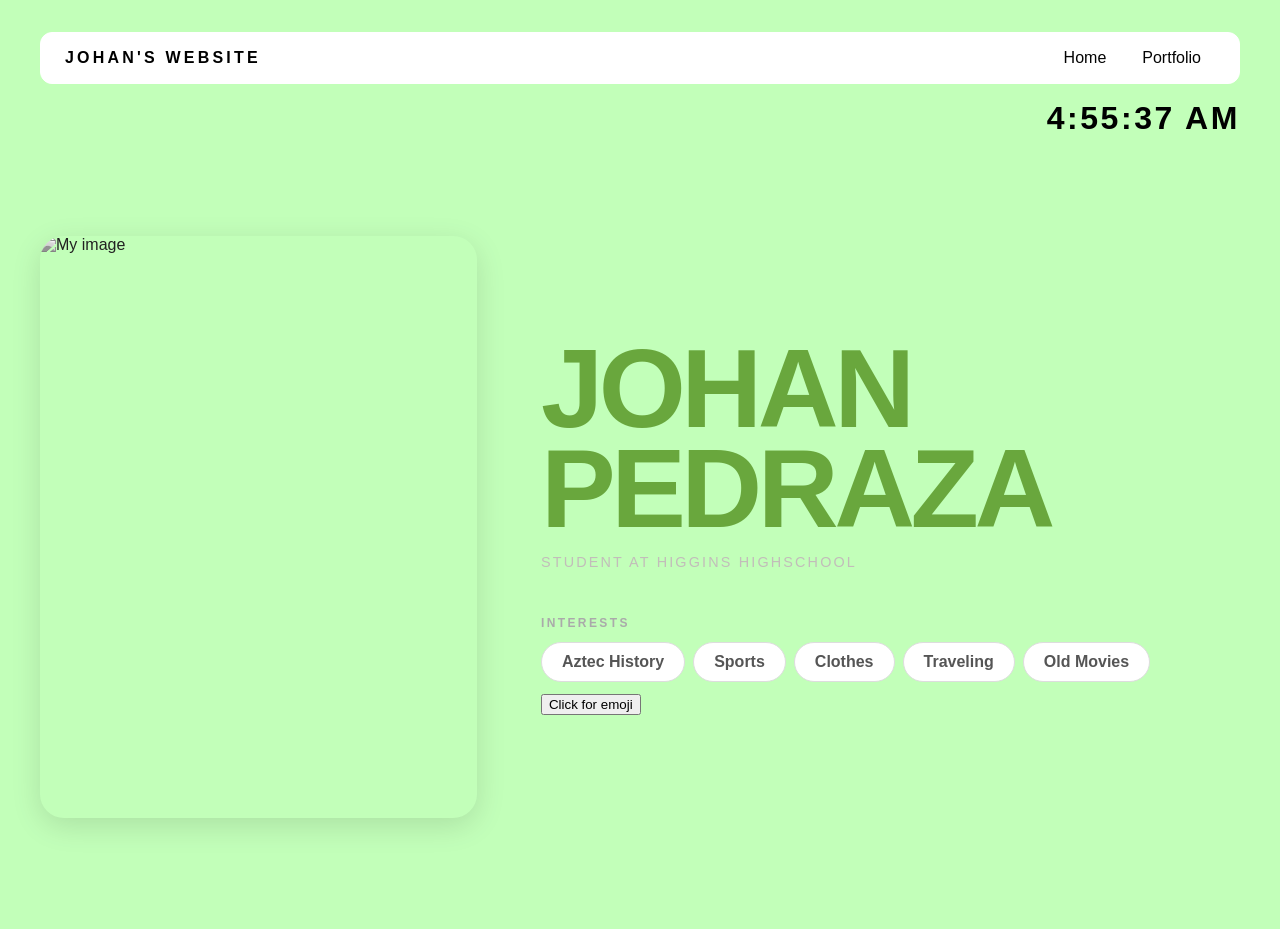
==== index.html @ 4bc7fce8 "Move button below interests" ====
<!DOCTYPE html>
<html>

<head>
  <title>Johan's First project</title>
  <link rel="stylesheet" href="style.css" />
</head>

<body>
  <!-- All content goes here -->
  <div id="all-contents">
    <nav>
      <h1>Johan's Website</h1>
      <ul id="nav-ul">
        <li class="nav-li"><a href="index.html">Home</a></li>
        <li class="nav-li"><a href="portfolio.html">Portfolio</a></li>
      </ul>
    </nav>

    <div class="home-clock">
      <time id="current-time" datetime="">Loading time...</time>
    </div>

    <script>
      const currentTime = document.getElementById("current-time");

      function updateClock() {
        const now = new Date();
        currentTime.textContent = now.toLocaleTimeString();
        currentTime.dateTime = now.toISOString();
      }

      updateClock();
      setInterval(updateClock, 1000);
    </script>

    <main>
      <div class="sidebar">
        <img class="sidebar-img"
          src="https://images-wixmp-ed30a86b8c4ca887773594c2.wixmp.com/f/1a753bba-0d80-418b-83b2-7d2fc41be297/d3fx0s8-b1c5478d-c6bd-4c3c-8e31-80835d4dbaa6.jpg/v1/fill/w_800,h_948,q_75,strp/aztec_jaguar_warrior_by_artbyjts_d3fx0s8-fullview.jpg?token=eyJ0eXAiOiJKV1QiLCJhbGciOiJIUzI1NiJ9.[base64].jLSuNXJDB8Yh2XQPul6a2eyeNmB30bhwealR5e9B4VI"
          alt="My image" />
      </div>

      <div class="content">
        <h2>Johan Pedraza</h2>
        <p>Student at Higgins Highschool</p>

        <div id="interests">
          <h3>Interests</h3>
          <ul>
            <li>Aztec History</li>
            <li>Sports</li>
            <li>Clothes</li>
            <li>Traveling</li>
            <li>Old Movies</li>
          </ul>
        </div>

        <button>Click for emoji</button>
      </div>
    </main>
  </div>
</body>

</html>
---- style.css ----
* {
  box-sizing: border-box;
}

body {
  margin: 0;
  background: #c2ffb9;
  color: #222;
  font-family: "Helvetica Neue", Arial, sans-serif;
}

#all-contents {
  max-width: 1500px;
  min-height: 100vh;
  margin: 0 auto;
  padding: 32px 40px;
}
main {
  display: grid;
  grid-template-columns: minmax(220px, 1fr) minmax(420px, 1.6fr);
  align-items: center;
  min-height: calc(100vh - 160px);
  gap: clamp(32px, 5vw, 80px);
}

.sidebar {
  width: 100%;
}

.content {
  display: flex;
  flex-direction: column;
  align-items: flex-start;
  gap: 12px;
}
h2 {
  margin: 0;
  font-size: clamp(4rem, 10vw, 7rem);
  line-height: 0.9;
  font-weight: 900;
  letter-spacing: -0.04em;
  text-transform: uppercase;
  color: #69a73d;
}

.content > p {
  margin: 0;
  color: #c2bdba;
  font-size: 0.9rem;
  text-transform: uppercase;
  letter-spacing: 0.15em;
  line-height: 1.4;
}
#interests {
  margin-top: 32px;
  width: 100%;
}

#interests h3 {
  margin: 0 0 12px;
  font-size: 0.75rem;
  font-weight: 700;
  text-transform: uppercase;
  letter-spacing: 0.2em;
  color: #aaa;
}

#interests ul {
  list-style: none;
  margin: 0;
  padding: 0;
  display: flex;
  flex-wrap: wrap;
  gap: 8px;
}

#interests li {
  color: #555;
  font-size: 1rem;
  font-weight: 600;
  padding: 10px 20px;
  background: #ffffff;
  border: 1px solid #ddd;
  border-radius: 100px;
  transition:
    background 0.25s ease,
    color 0.25s ease,
    transform 0.25s ease;
  cursor: default;
}

#interests li:hover {
  background: #ccff99;
  color: #000000;
  border-color: #000;
  transform: translateY(-2px);
}
.sidebar-img {
  width: 100%;
  max-width: 760px;
  aspect-ratio: 3 / 4;
  object-fit: cover;
  display: block;
  border-radius: 16px;
  filter: grayscale(100%);
  box-shadow: 0 8px 30px rgba(255, 255, 255, 0.12);
  transition:
    filter 0.4s ease,
    transform 0.4s ease,
    box-shadow 0.4s ease;
}

.sidebar-img:hover {
  filter: grayscale(0%);
  transform: translateY(-4px);
  box-shadow: 0 16px 40px rgba(0, 0, 0, 0);
}
.sidebar-img {
  width: 100%;
  max-width: 760px;
  aspect-ratio: 3 / 4;
  object-fit: cover;
  display: block;
  border-radius: 24px;
  box-shadow: 0 8px 30px rgba(0, 0, 0, 0.12);
}
nav {
  display: flex;
  justify-content: space-between;
  align-items: center;
  margin-bottom: 48px;
  padding: 16px 24px;
  background: #fff;
  border: 1px solid #ffffff;
  border-radius: 12px;
  transition:
    transform 0.25s ease,
    box-shadow 0.25s ease;
}

nav:hover {
  transform: translateY(-3px);
  box-shadow: 0 10px 24px rgba(0, 0, 0, 0.12);
}

nav h1 {
  margin: 0;
  font-size: 1rem;
  font-weight: 700;
  text-transform: uppercase;
  letter-spacing: 0.2em;
  color: #000;
}

#nav-ul {
  list-style: none;
  display: flex;
  gap: 8px;
  margin: 0;
  padding: 0;
}

.nav-li a {
  color: #030303;
  text-decoration: none;
  font-size: 1rem;
  font-weight: 500;
  padding: 6px 14px;
  border-radius: 8px;
  transition:
    background 0.25s ease,
    color 0.25s ease;
}

.nav-li a:hover {
  background: #ccff99;
  color: #000000;
}

.portfolio-main {
  display: block;
  min-height: calc(100vh - 160px);
}

.portfolio-header {
  display: flex;
  flex-direction: column;
  align-items: flex-start;
  gap: 16px;
}

.portfolio-header h2 {
  font-size: clamp(2rem, 4vw, 3.5rem);
  line-height: 1;
  margin: 0;
}

.home-clock {
  display: flex;
  justify-content: flex-end;
  margin: -32px 0 20px;
}

#current-time {
  color: #000000;
  font-size: 2rem;
  font-weight: 600;
  letter-spacing: 0.08em;
}
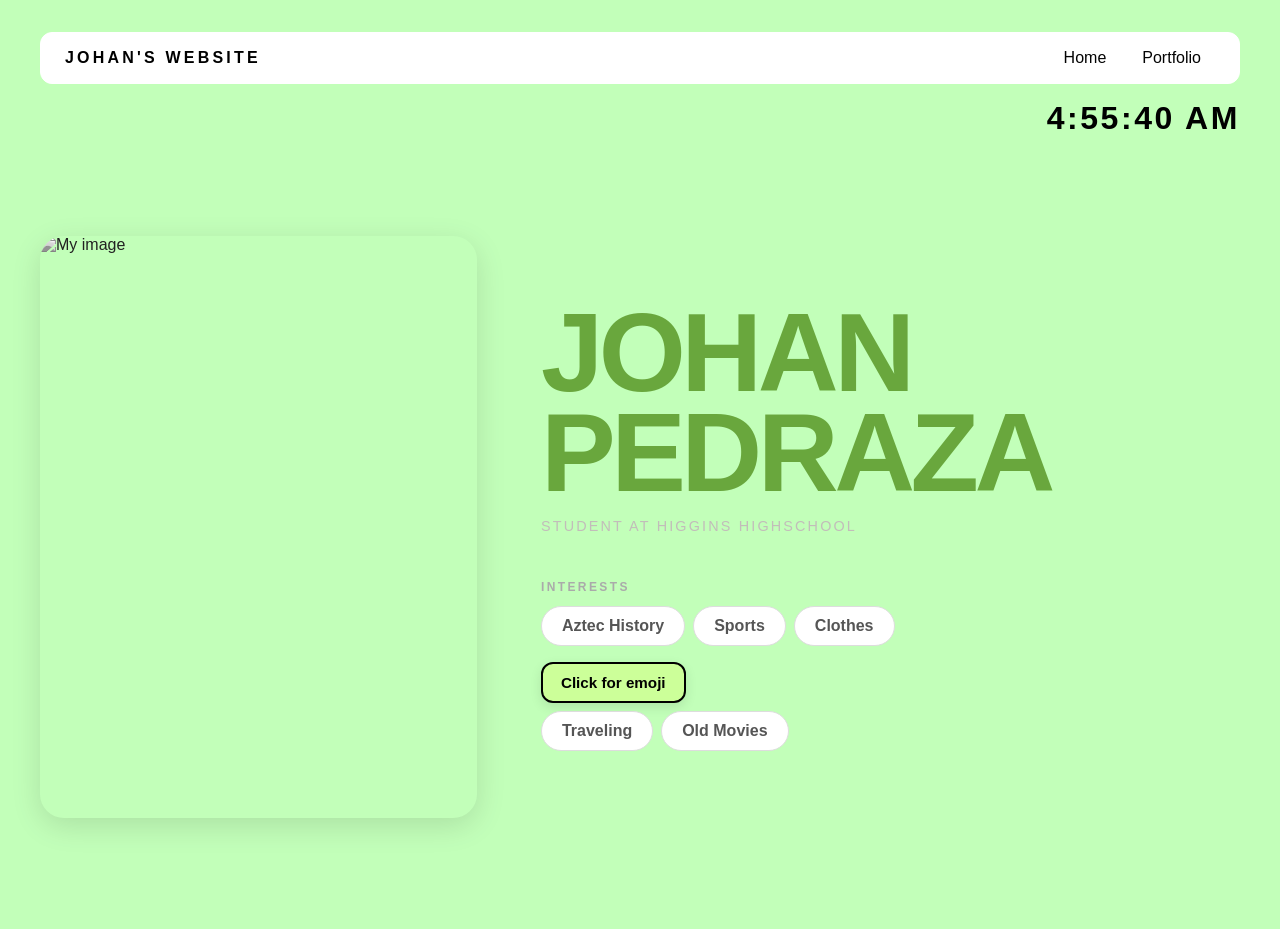
==== commit 87ac30dd: "Place button below Clothes interest" ====
--- a/index.html
+++ b/index.html
@@ -51,12 +51,11 @@
             <li>Aztec History</li>
             <li>Sports</li>
             <li>Clothes</li>
+            <li class="interest-button"><button>Click for emoji</button></li>
             <li>Traveling</li>
             <li>Old Movies</li>
           </ul>
         </div>
-
-        <button>Click for emoji</button>
       </div>
     </main>
   </div>
--- a/style.css
+++ b/style.css
@@ -95,6 +95,34 @@
   border-color: #000;
   transform: translateY(-2px);
 }
+
+#interests li.interest-button {
+  width: 100%;
+  background: transparent;
+  border: none;
+  border-radius: 0;
+  padding: 0;
+  cursor: default;
+}
+
+#interests li.interest-button button {
+  margin-top: 8px;
+  display: inline-block;
+  padding: 10px 18px;
+  font-size: 0.95rem;
+  font-weight: 700;
+  border: 2px solid #000;
+  border-radius: 12px;
+  background: #ccff99;
+  color: #000;
+  cursor: pointer;
+  box-shadow: 0 4px 12px rgba(0, 0, 0, 0.1);
+}
+
+#interests li.interest-button button:hover {
+  background: #b6f06d;
+}
+
 .sidebar-img {
   width: 100%;
   max-width: 760px;
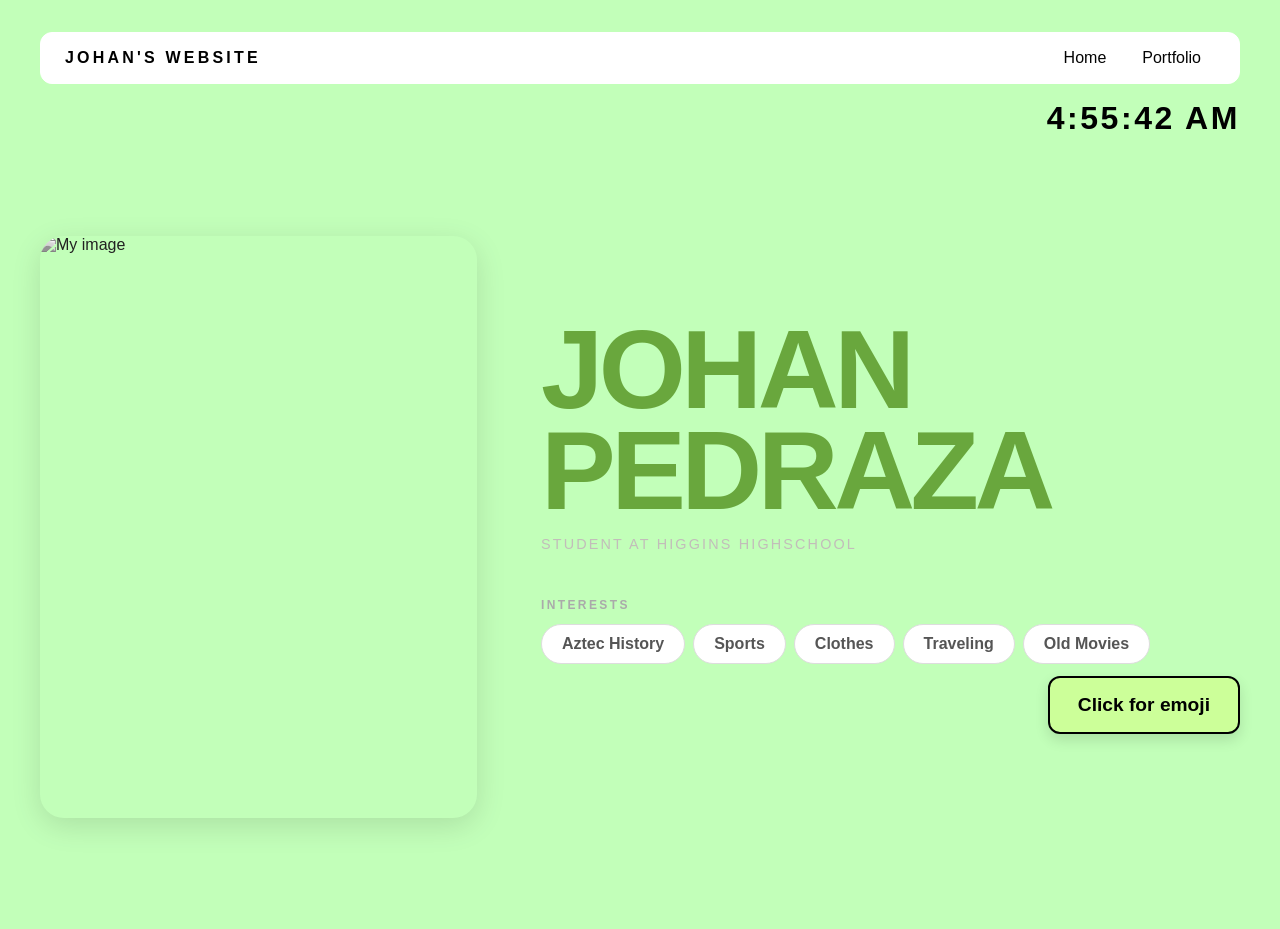
==== commit 020887a8: "Restore previous button layout" ====
--- a/index.html
+++ b/index.html
@@ -51,11 +51,12 @@
             <li>Aztec History</li>
             <li>Sports</li>
             <li>Clothes</li>
-            <li class="interest-button"><button>Click for emoji</button></li>
             <li>Traveling</li>
             <li>Old Movies</li>
           </ul>
         </div>
+
+        <button>Click for emoji</button>
       </div>
     </main>
   </div>
--- a/style.css
+++ b/style.css
@@ -96,30 +96,21 @@
   transform: translateY(-2px);
 }
 
-#interests li.interest-button {
-  width: 100%;
-  background: transparent;
-  border: none;
-  border-radius: 0;
-  padding: 0;
-  cursor: default;
-}
-
-#interests li.interest-button button {
-  margin-top: 8px;
-  display: inline-block;
-  padding: 10px 18px;
-  font-size: 0.95rem;
+button {
+  margin-left: auto;
+  display: block;
+  padding: 16px 28px;
+  font-size: 1.2rem;
   font-weight: 700;
   border: 2px solid #000;
   border-radius: 12px;
   background: #ccff99;
   color: #000;
   cursor: pointer;
-  box-shadow: 0 4px 12px rgba(0, 0, 0, 0.1);
-}
-
-#interests li.interest-button button:hover {
+  box-shadow: 0 6px 14px rgba(0, 0, 0, 0.12);
+}
+
+button:hover {
   background: #b6f06d;
 }
 
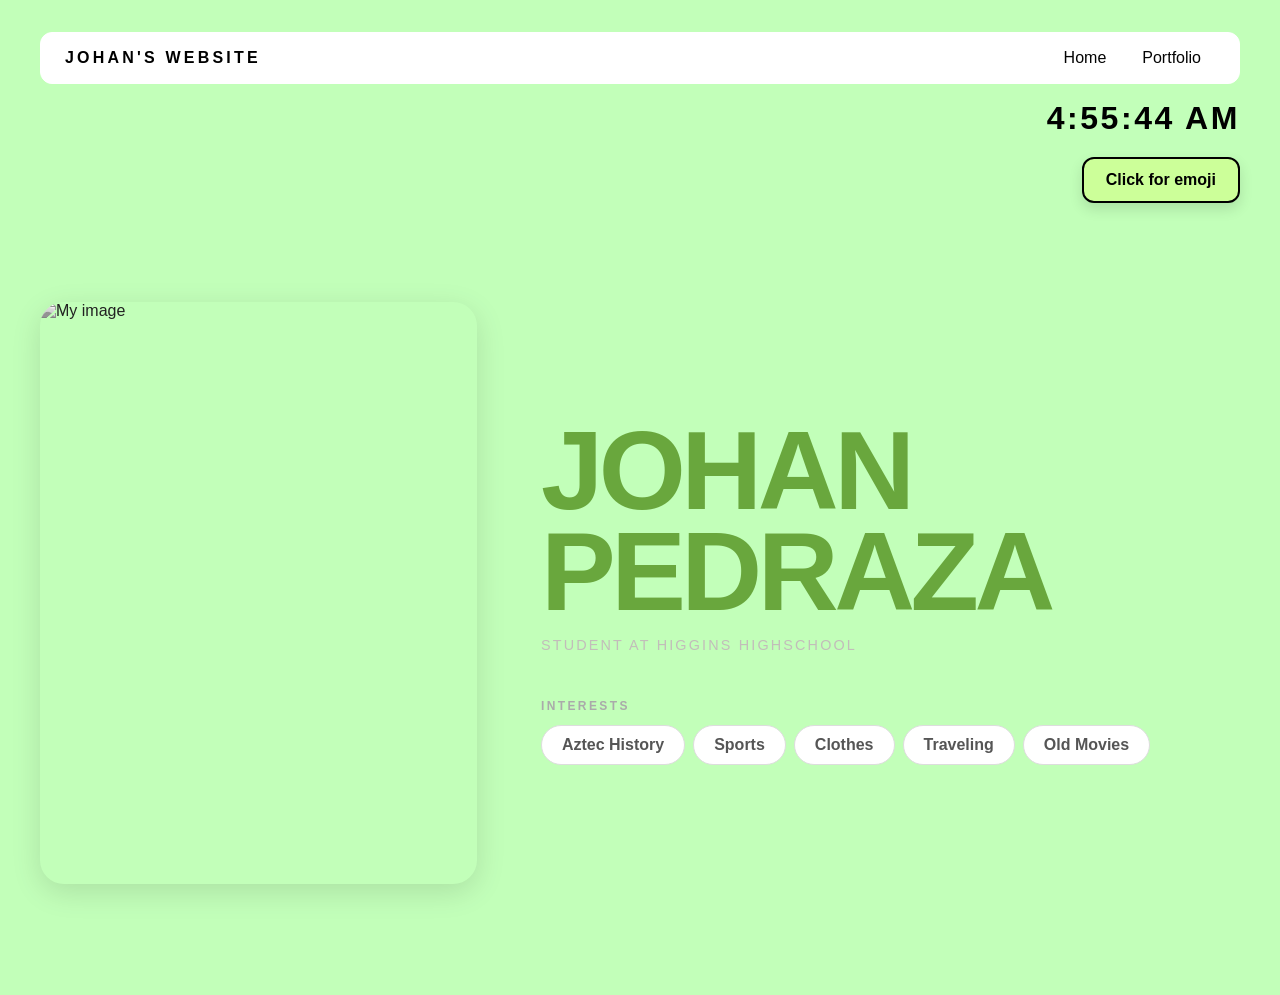
==== commit 9e857e09: "Move button below clock" ====
--- a/index.html
+++ b/index.html
@@ -20,6 +20,8 @@
     <div class="home-clock">
       <time id="current-time" datetime="">Loading time...</time>
     </div>
+
+    <button class="top-button">Click for emoji</button>
 
     <script>
       const currentTime = document.getElementById("current-time");
@@ -56,7 +58,6 @@
           </ul>
         </div>
 
-        <button>Click for emoji</button>
       </div>
     </main>
   </div>
--- a/style.css
+++ b/style.css
@@ -96,11 +96,11 @@
   transform: translateY(-2px);
 }
 
-button {
-  margin-left: auto;
-  display: block;
-  padding: 16px 28px;
-  font-size: 1.2rem;
+.top-button {
+  display: block;
+  margin: 0 0 20px auto;
+  padding: 12px 22px;
+  font-size: 1rem;
   font-weight: 700;
   border: 2px solid #000;
   border-radius: 12px;
@@ -110,7 +110,7 @@
   box-shadow: 0 6px 14px rgba(0, 0, 0, 0.12);
 }
 
-button:hover {
+.top-button:hover {
   background: #b6f06d;
 }
 
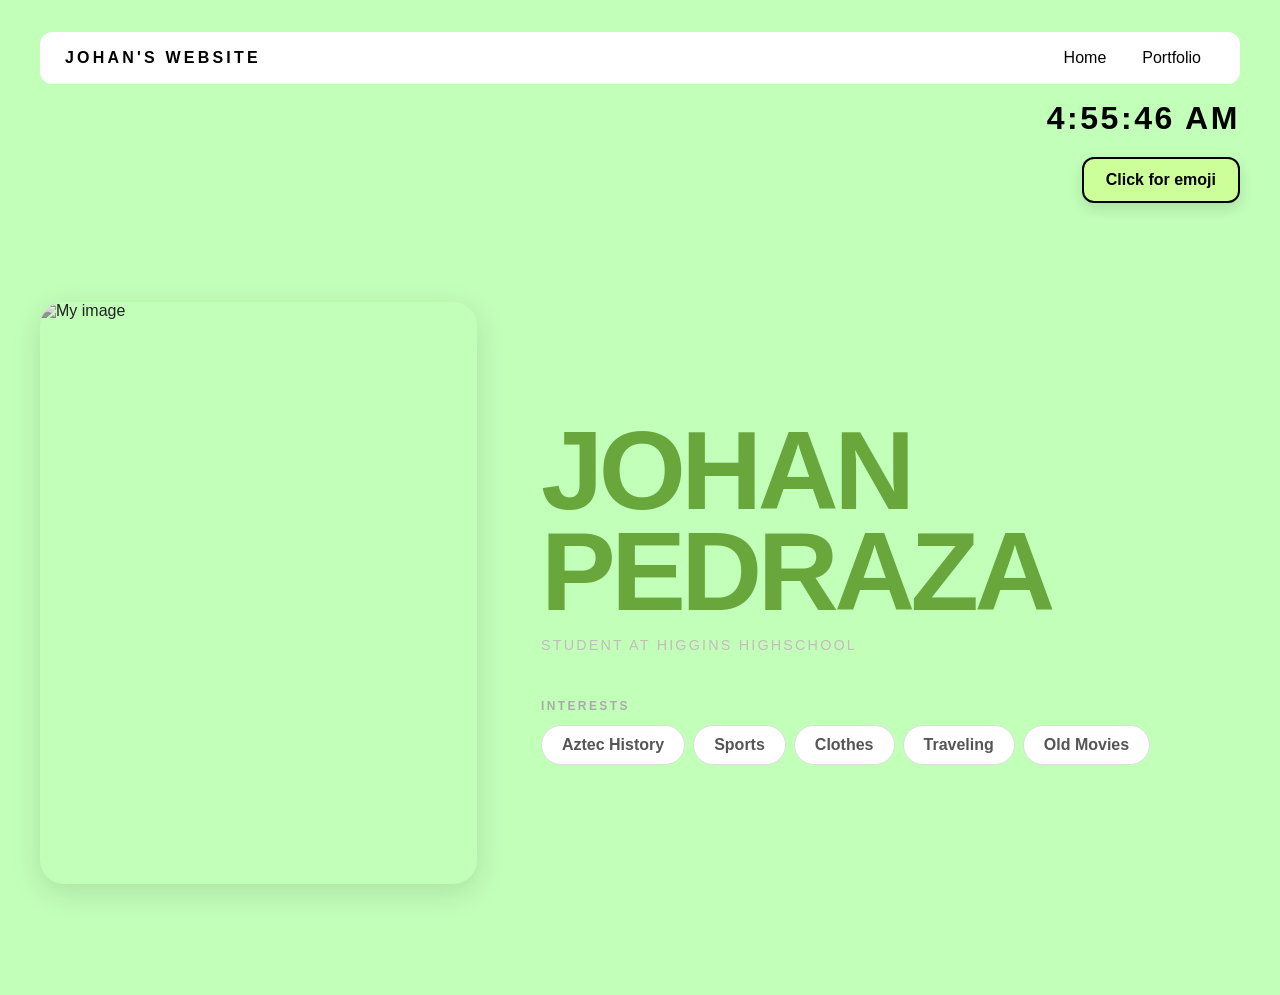
==== commit 0b45fc95: "Add fire emoji burst on button click" ====
--- a/index.html
+++ b/index.html
@@ -34,6 +34,32 @@
 
       updateClock();
       setInterval(updateClock, 1000);
+
+      const fireButton = document.querySelector(".top-button");
+      const fireEmojis = ["🔥", "✨", "💥", "🔥", "🎉"];
+
+      fireButton.addEventListener("click", () => {
+        const buttonRect = fireButton.getBoundingClientRect();
+
+        for (let i = 0; i < 18; i++) {
+          const emoji = document.createElement("div");
+          emoji.textContent = fireEmojis[i % fireEmojis.length];
+          emoji.className = "fire-emoji";
+
+          const x = (Math.random() - 0.5) * 180;
+          const y = (Math.random() - 0.5) * 120;
+
+          emoji.style.left = `${buttonRect.left + buttonRect.width / 2 + x}px`;
+          emoji.style.top = `${buttonRect.top + buttonRect.height / 2 + y}px`;
+          emoji.style.setProperty("--dx", `${(Math.random() - 0.5) * 120}px`);
+          emoji.style.setProperty("--dy", `${-40 - Math.random() * 80}px`);
+          emoji.style.animationDelay = `${i * 35}ms`;
+
+          document.body.appendChild(emoji);
+
+          setTimeout(() => emoji.remove(), 1100);
+        }
+      });
     </script>
 
     <main>
--- a/style.css
+++ b/style.css
@@ -114,6 +114,28 @@
   background: #b6f06d;
 }
 
+.fire-emoji {
+  position: fixed;
+  font-size: 1.8rem;
+  pointer-events: none;
+  z-index: 1000;
+  animation: burst 1.1s ease-out forwards;
+}
+
+@keyframes burst {
+  0% {
+    opacity: 0;
+    transform: translate(0, 0) scale(0.5);
+  }
+  15% {
+    opacity: 1;
+  }
+  100% {
+    opacity: 0;
+    transform: translate(var(--dx), var(--dy)) scale(1.4);
+  }
+}
+
 .sidebar-img {
   width: 100%;
   max-width: 760px;
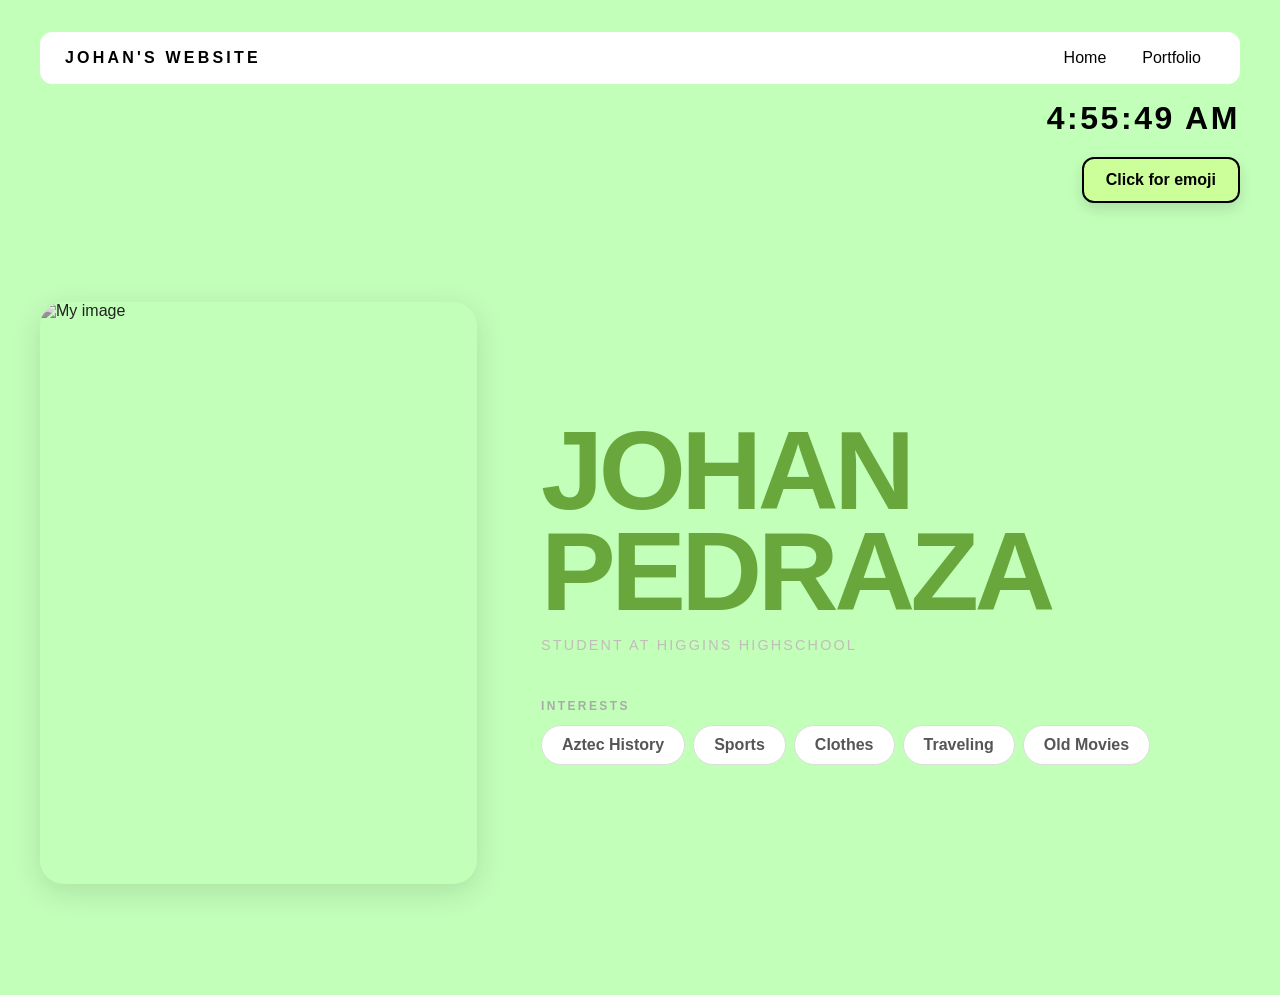
==== commit cc27c370: "Use green emoji burst" ====
--- a/index.html
+++ b/index.html
@@ -36,7 +36,7 @@
       setInterval(updateClock, 1000);
 
       const fireButton = document.querySelector(".top-button");
-      const fireEmojis = ["🔥", "✨", "💥", "🔥", "🎉"];
+      const fireEmojis = ["✅", "💚", "✨", "🌿", "✅", "🍃"];
 
       fireButton.addEventListener("click", () => {
         const buttonRect = fireButton.getBoundingClientRect();
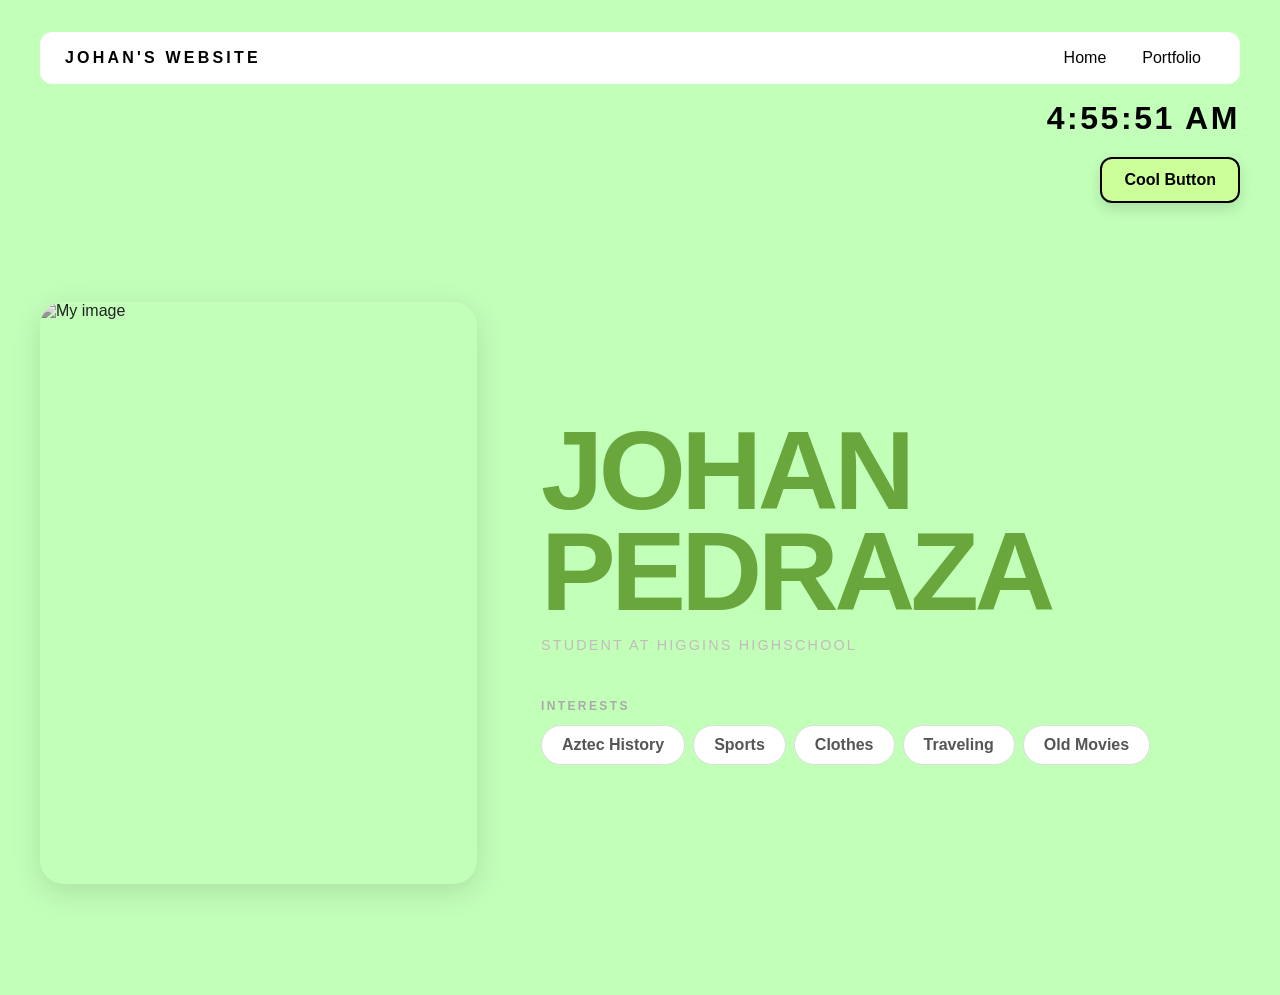
==== commit d3b9d1d5: "finished website" ====
--- a/index.html
+++ b/index.html
@@ -21,7 +21,7 @@
       <time id="current-time" datetime="">Loading time...</time>
     </div>
 
-    <button class="top-button">Click for emoji</button>
+    <button class="top-button">Cool Button</button>
 
     <script>
       const currentTime = document.getElementById("current-time");
@@ -36,7 +36,7 @@
       setInterval(updateClock, 1000);
 
       const fireButton = document.querySelector(".top-button");
-      const fireEmojis = ["✅", "💚", "✨", "🌿", "✅", "🍃"];
+      const fireEmojis = ["✅", "💚", "🌿", "✅", "🍃"];
 
       fireButton.addEventListener("click", () => {
         const buttonRect = fireButton.getBoundingClientRect();
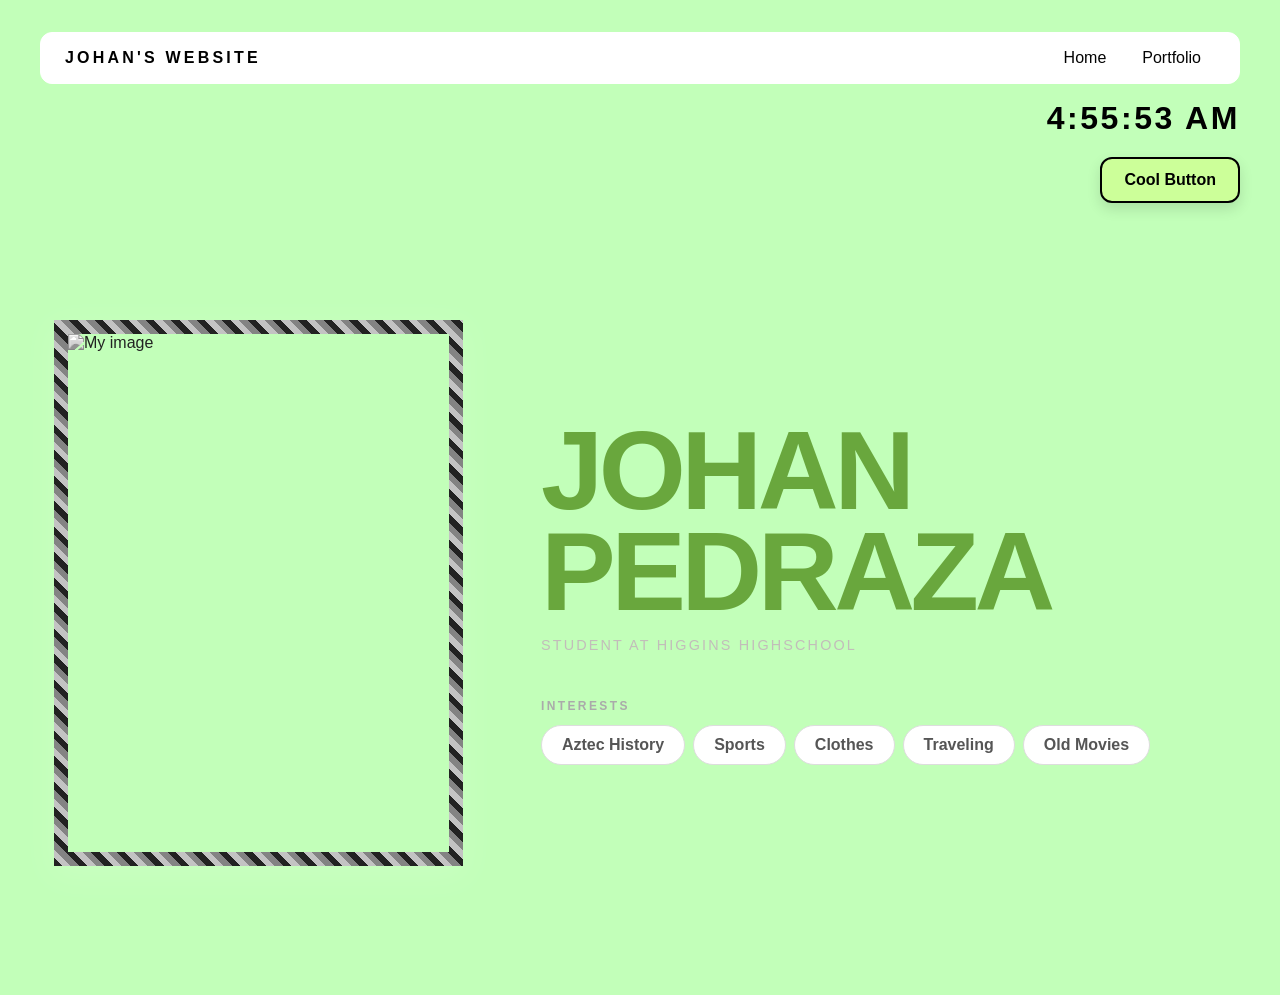
==== commit 30c730ec: "Update website" ====
--- a/index.html
+++ b/index.html
@@ -8,6 +8,11 @@
 
 <body>
   <!-- All content goes here -->
+  <div class="flying-bird" aria-hidden="true">
+    <span class="bird-body"></span>
+    <span class="bird-wing"></span>
+    <span class="bird-beak"></span>
+  </div>
   <div id="all-contents">
     <nav>
       <h1>Johan's Website</h1>
--- a/style.css
+++ b/style.css
@@ -25,6 +25,7 @@
 
 .sidebar {
   width: 100%;
+  padding: 14px;
 }
 
 .content {
@@ -142,7 +143,15 @@
   aspect-ratio: 3 / 4;
   object-fit: cover;
   display: block;
-  border-radius: 16px;
+  border: 14px solid #c47832;
+  border-image: repeating-linear-gradient(
+      45deg,
+      #2b2118 0 6px,
+      #f0c05a 6px 12px,
+      #c47832 12px 18px
+    )
+    14;
+  border-radius: 0;
   filter: grayscale(100%);
   box-shadow: 0 8px 30px rgba(255, 255, 255, 0.12);
   transition:
@@ -155,15 +164,6 @@
   filter: grayscale(0%);
   transform: translateY(-4px);
   box-shadow: 0 16px 40px rgba(0, 0, 0, 0);
-}
-.sidebar-img {
-  width: 100%;
-  max-width: 760px;
-  aspect-ratio: 3 / 4;
-  object-fit: cover;
-  display: block;
-  border-radius: 24px;
-  box-shadow: 0 8px 30px rgba(0, 0, 0, 0.12);
 }
 nav {
   display: flex;
@@ -248,3 +248,144 @@
   font-weight: 600;
   letter-spacing: 0.08em;
 }
+.button-list {
+  list-style-type: none;
+  padding: 80;
+  margin: 80;
+  font-size: 1rem;
+  font-weight: 700;
+}
+
+.button-list li {
+  margin-bottom: 10px;
+}
+
+.btn {
+  display: block;
+  width: 100%;
+  padding: 20px 600px;
+  background-color: #ffffff;
+  color: rgb(6, 6, 6);
+  text-decoration: none;
+  border-radius: 15px;
+  font-family: sans-serif;
+}
+
+/* Add a hover effect */
+.btn:hover {
+  background-color: #cfff95;
+  transform: translateY(-3px);
+  box-shadow: 0 10px 24px rgba(0, 0, 0, 0.12);
+}
+
+.flying-bird {
+  position: fixed;
+  top: 18%;
+  left: -64px;
+  width: 58px;
+  height: 38px;
+  z-index: 10;
+  pointer-events: none;
+  animation: bird-flight 18s linear infinite;
+}
+
+.bird-body,
+.bird-wing,
+.bird-beak {
+  position: absolute;
+  display: block;
+}
+
+.bird-body {
+  top: 10px;
+  left: 8px;
+  width: 36px;
+  height: 23px;
+  border-radius: 55% 48% 52% 60%;
+  background: #55a9c9;
+  transform: rotate(-8deg);
+}
+
+.bird-body::before {
+  position: absolute;
+  top: 3px;
+  left: -10px;
+  width: 0;
+  height: 0;
+  border-top: 7px solid transparent;
+  border-bottom: 7px solid transparent;
+  border-right: 15px solid #55a9c9;
+  content: "";
+  transform: rotate(12deg);
+}
+
+.bird-body::after {
+  position: absolute;
+  top: 5px;
+  right: 7px;
+  width: 5px;
+  height: 5px;
+  border-radius: 50%;
+  background: #183b4a;
+  content: "";
+}
+
+.bird-wing {
+  top: 2px;
+  left: 19px;
+  width: 23px;
+  height: 18px;
+  border-radius: 70% 20% 70% 20%;
+  background: #ef806d;
+  transform: rotate(22deg);
+  transform-origin: 80% 90%;
+  animation: wing-flap 0.55s ease-in-out infinite alternate;
+}
+
+.bird-beak {
+  top: 15px;
+  left: 43px;
+  width: 0;
+  height: 0;
+  border-top: 5px solid transparent;
+  border-bottom: 5px solid transparent;
+  border-left: 11px solid #f2b84b;
+}
+
+@keyframes bird-flight {
+  0% {
+    transform: translate(0, 0) rotate(4deg) scale(0.8);
+  }
+  25% {
+    transform: translate(28vw, -18px) rotate(-3deg) scale(0.95);
+  }
+  50% {
+    transform: translate(56vw, 26px) rotate(4deg) scale(1);
+  }
+  75% {
+    transform: translate(84vw, -16px) rotate(-3deg) scale(0.95);
+  }
+  100% {
+    transform: translate(112vw, 12px) rotate(4deg) scale(0.8);
+  }
+}
+
+@keyframes wing-flap {
+  from {
+    transform: rotate(22deg) scaleY(1);
+  }
+  to {
+    transform: rotate(22deg) scaleY(0.45);
+  }
+}
+
+@media (prefers-reduced-motion: reduce) {
+  .flying-bird,
+  .bird-wing {
+    animation: none;
+  }
+
+  .flying-bird {
+    left: 78%;
+  }
+}
